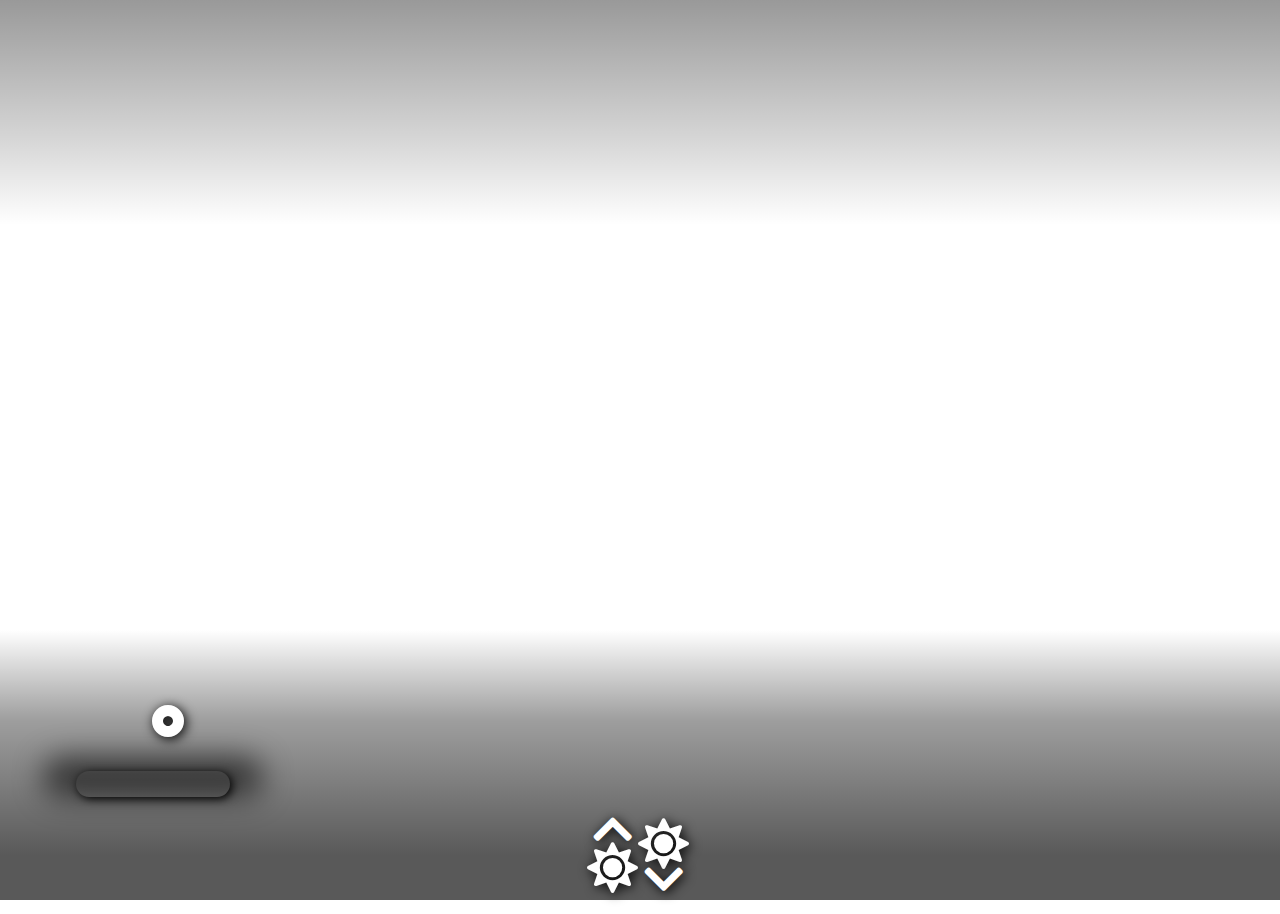
==== index.html @ 02dc3c7c "added mobile stylings3" ====
<!DOCTYPE html>
<html lang="en">
  <head>
    <meta charset="UTF-8" />
    <meta name="viewport" content="width=device-width, initial-scale=1.0" />
    <meta http-equiv="X-UA-Compatible" content="ie=edge" />
    <meta name="apple-mobile-web-app-capable" content="yes" />
    <link
      href="https://fonts.googleapis.com/css2?family=Bevan&family=Righteous&family=Londrina+Outline&display=swap"
      rel="stylesheet"
    />
    <link href="./fontawesome/css/all.css" rel="stylesheet" />
    <link rel="stylesheet" href="styles.css" />
    <link rel="stylesheet" href="weatherAnicons.css" />
    <script
      src="https://code.jquery.com/jquery-3.4.1.min.js"
      integrity="sha256-CSXorXvZcTkaix6Yvo6HppcZGetbYMGWSFlBw8HfCJo="
      crossorigin="anonymous"
    ></script>

    <title>Weather Display for iPad</title>
  </head>
  <body>
    <div id="container">
      <div id="headerContainer">
        <div id="dateContainer">
          <p id="dayOfWeek"></p>
          <p id="todaysDate"></p>
        </div>
        <div id="detailedForecast">
          <span id="bigForecast"></span>
          <span id="medForecast"></span>
          <span id="smallForecast"></span>
        </div>
      </div>

      <div id="timeContainer"></div>
      <div id="weatherContainer">
        <!--TempContainer-->
        <div id="tempContainer">
          <div id="innerTempContainer">
            <div id="currentTemp"></div>
            <div id="degreeSymbol">°</div>
          </div>

          <div id="tempRangeContainer">
            <div id="lowTemp"></div>
            <div id="tempRangeBar"></div>
            <div id="highTemp"></div>
          </div>
          <div id="tempRangeBg"></div>
        </div>
        <!--Time-->
        <p id="time"></p>
        <div id="weatherIconContainer">
          <!-- <div id="innerWeatherIconContainer">
            
          </div> -->
          <i id="weatherIcon"></i>
          <p id="shortForecastDisplay"></p>
        </div>
      </div>
      <!--solarStats-->
      <div id="solarStats">
        <div class="sunriseContainer">
          <div class="sunriseIcons">
            <i id="arrowUp" class="fas fa-chevron-up"></i>
            <i id="sunUp" class="fas fa-sun"></i>
          </div>
          <p id="sunriseTime"></p>
        </div>
        <div class="sunriseContainer">
          <div class="sunriseIcons">
            <i id="sunDown" class="fas fa-sun"></i>
            <i id="arrowDown" class="fas fa-chevron-down"></i>
          </div>
          <p id="sunsetTime"></p>
        </div>
      </div>
    </div>

    <script src="script.js"></script>
  </body>
</html>
---- styles.css ----
/* 
Anicons based on "https://dribbble.com/shots/2097042-Widget-Weather" by kylor
*/

* {
  margin: 0;
  padding: 0;
  font-family: "Righteous", sans-serif;
  color: white;
  font-size: 4vw;
  text-shadow: 2px 2px 12px black;
}

body {
  color: #333;
  background-repeat: no-repeat;
  background-position: center center;
  background-size: cover;
}

#container {
  display: flex;
  flex-direction: column;
  align-items: center;
  justify-content: space-between;
  width: 100%;
  height: 100vh;
}

#headerContainer {
  display: flex;
  justify-content: space-between;
  width: 100%;
  height: 25%;
  background: linear-gradient(0deg, rgba(2, 0, 36, 0) 0%, rgba(0, 0, 0, 0.15) 35%, rgba(0, 0, 0, 0.4) 100%);
}

#dateContainer {
  display: flex;
  width: 40vw;
  flex-direction: column;
  align-items: center;
  padding-left: 20px;
}

#dayOfWeek {
  font-size: 6vw;
}

#todaysDate {
  font-size: 9vw;
  position: relative;
  bottom: 20px;
}

#detailedForecast {
  width: 50vw;
  padding-top: 20px;
  padding-right: 20px;
  padding-left: 20px;
  font-size: 18px;
  line-height: 1.4em;
}

#bigForecast {
  font-family: verdana;
  font-size: 3vw;
}

#medForecast {
  font-family: verdana;
  font-size: 2.75vw;
}

#smallForecast {
  font-family: verdana;
  font-size: 2.4vw;
}

#timeContainer {
  display: flex;
  align-items: center;
  justify-content: center;
  width: 100%;
  height: 45%;
}

#time {
  color: white;
  font-size: 20vw;
  position: relative;
  bottom: 30px;
}

#weatherContainer {
  display: flex;
  align-items: center;
  justify-content: space-between;
  width: 100%;
  height: 25%;
  background: linear-gradient(0deg, rgba(0, 0, 0, 0.65) 0%, rgba(0, 0, 0, 0.38) 60%, rgba(2, 0, 36, 0) 100%);
}

#tempContainer {
  width: 20%;
  display: flex;
  flex-direction: column;
  align-items: center;
  margin-bottom: 15px;
  position: relative;
  top: 5px;
  left: 40px;
}
#innerTempContainer {
  display: flex;
  position: relative;
  top: 22px;
}
#currentTemp {
  display: flex;
  z-index: 3;
  font-size: 15vw;
}

#degreeSymbol {
  z-index: 3;
  font-size: 8vw;
  position: relative;
  top: 10px;
}

#currentTemp span {
  font-size: 6vw;
  position: relative;
  top: 10px;
}
#tempRangeContainer {
  display: flex;
  align-items: center;
  position: relative;
  right: 15px;
  padding: 0 20px;
}

#lowTemp,
#highTemp {
  z-index: 2;
  font-size: 3.2vw;
  text-shadow: -1px 1px 1px #ccc;
}

#tempRangeBar {
  z-index: 2;
  height: 2vw;
  width: 12vw;
  border-radius: 15px;
  margin: 0 4px;
  box-shadow: 2px 2px 10px black;
}

#tempRangeBg {
  z-index: 1;
  height: 40px;
  width: 220px;
  background-color: rgba(0, 0, 0, 0.6);
  border-radius: 20px;
  filter: blur(15px);
  position: relative;
  bottom: 40px;
  right: 15px;
}

.sunriseContainer {
  display: flex;
  position: relative;
  bottom: 12px;
}

.sunriseContainer p {
  font-size: 5vw;
  line-height: 1;
}

.sunriseIcons {
  display: flex;
  flex-direction: column;
  align-items: center;
  position: relative;
  bottom: 10px;
  right: 2px;
}

#solarStats {
  display: flex;
  height: 5%;
  width: 100%;
  align-items: center;
  justify-content: center;
  background-color: rgba(0, 0, 0, 0.65);
}

#sunUp {
  position: relative;
  bottom: 10px;
}

#arrowUp {
  font-size: 3.5vw;
}

#sunDown {
  position: relative;
  top: 10px;
}

#arrowDown {
  position: relative;
  bottom: 1px;
  font-size: 3.5vw;
}

#weatherIconContainer {
  width: 20%;
  display: flex;
  flex-direction: column;
  align-items: center;
  position: relative;
  right: 40px;
}

#weatherIcon {
  font-size: 13vw;
  padding-bottom: 15px;
}

#shortForecastDisplay {
  text-align: center;
  font-size: 3vw;
}

@media only screen and (max-width: 600px) {
  #headerContainer {
    flex-direction: column;
    align-items: center;
  }

  #dateContainer {
    padding: 10px;
    width: 100%;
  }
  #dayOfWeek {
    font-size: 14vw;
  }
  #todaysDate {
    font-size: 20vw;
    position: relative;
    bottom: 10px;
  }

  #detailedForecast {
    display: none;
  }

  #bigForecast {
    font-family: verdana;
    font-size: 5vw;
  }
  #time {
    position: absolute;
    display: flex;
    align-items: center;
    justify-content: center;
    font-size: 35vw;
    width: 100vw;
    height: 100vh;
    background: linear-gradient(
      0deg,
      rgba(255, 255, 255, 0) 0%,
      rgba(0, 0, 0, 0.2511204310825893) 45%,
      rgba(0, 0, 0, 0.24551819018623078) 50%,
      rgba(0, 0, 0, 0.24551819018623078) 55%,
      rgba(255, 255, 255, 0) 100%
    );
  }

  #weatherContainer {
    justify-content: space-evenly;
  }
  #tempContainer {
    margin-bottom: 0;
    position: relative;
    top: 0;
    left: 25px;
    width: 50%;
  }
  #innerTempContainer {
    position: relative;
    top: 12px;
  }
  #currentTemp {
    display: flex;
    z-index: 3;
    font-size: 28vw;
    position: relative;
    right: 5px;
  }
  #degreeSymbol {
    font-size: 12vw;
  }
  #lowTemp,
  #highTemp {
    font-size: 6vw;
  }
  #tempRangeBar {
    z-index: 2;
    height: 4vw;
    width: 22vw;
    border-radius: 15px;
    margin: 0 4px;
    box-shadow: 2px 2px 10px black;
  }

  #weatherIconContainer {
    z-index: 3;
    width: 50%;
    right: 0px;
    bottom: 12px;
  }

  #weatherIcon {
    z-index: 3;
    font-size: 26vw;
    padding-bottom: 8px;
  }

  #shortForecastDisplay {
    z-index: 3;
    font-size: 5vw;
  }

  .sunriseContainer p {
    z-index: 3;
    font-size: 9vw;
  }
  .sunriseIcons {
    z-index: 3;
    bottom: 4px;
    right: 2px;
  }
  #solarStats {
    z-index: 3;
    display: flex;
    height: 5%;
    width: 100%;
    align-items: center;
    justify-content: center;
    background-color: rgba(0, 0, 0, 0.65);
  }
  #arrowUp {
    z-index: 3;
    font-size: 6vw;
  }
  #sunUp {
    z-index: 3;
    font-size: 7vw;
    bottom: 5px;
  }
  #arrowDown {
    z-index: 3;
    font-size: 6vw;
  }
  #sunDown {
    z-index: 3;
    font-size: 7vw;
    top: 5px;
  }
  #sunriseTime {
    z-index: 3;
    padding-right: 20px;
  }
}
---- weatherAnicons.css ----
body {
  color: #fff;
}

#innerWeatherIconContainer {
  width: 2vw;
}

.anicon {
  width: 3vw;
  height: 3vw;
  font-size: 0.2em;
  position: relative;
  left: 90px;
  bottom: 25px;
}

.cloud {
  position: absolute;
  z-index: 1;
  top: 50%;
  left: 50%;
  width: 3.6875em;
  height: 3.6875em;
  margin: -1.84375em;
  background: #fff;
  border-radius: 50%;
  box-shadow: -2.1875em 0.6875em 0 -0.6875em, 2.0625em 0.9375em 0 -0.9375em, 0 0 0 0.375em #fff,
    -2.1875em 0.6875em 0 -0.3125em #fff, 2.0625em 0.9375em 0 -0.5625em #fff;
}

.cloud:after {
  content: "";
  position: absolute;
  bottom: 0;
  left: -0.5em;
  display: block;
  width: 4.5625em;
  height: 1em;
  background: #fff;
  box-shadow: 0 0.4375em 0 -0.0625em #fff;
}
.cloud:nth-child(2) {
  z-index: 0;
  background: #fff;
  box-shadow: -2.1875em 0.6875em 0 -0.6875em #fff, 2.0625em 0.9375em 0 -0.9375em #fff,
    0 0 0 0.375em #fff, -2.1875em 0.6875em 0 -0.3125em #fff, 2.0625em 0.9375em 0 -0.5625em #fff;
  opacity: 0.3;
  transform: scale(0.5) translate(6em, -3em);
  animation: cloud 4s linear infinite;
}
.cloud:nth-child(2):after {
  background: #fff;
}

.sun {
  position: absolute;
  top: 50%;
  left: 50%;
  width: 2.5em;
  height: 2.5em;
  margin: -1.25em;
  background: rgba(0, 0, 0, 0);
  border-radius: 50%;
  box-shadow: 0 0 0 0.375em rgb(255, 239, 100);
  animation: spin 12s infinite linear;
}
.rays {
  position: absolute;
  top: -2em;
  left: 50%;
  display: block;
  width: 0.375em;
  height: 1.125em;
  margin-left: -0.1875em;
  background: rgb(255, 239, 100);
  border-radius: 0.25em;
  box-shadow: 0 5.375em rgb(255, 239, 100);
}
.rays:before,
.rays:after {
  content: "";
  position: absolute;
  top: 0em;
  left: 0em;
  display: block;
  width: 0.375em;
  height: 1.125em;
  transform: rotate(60deg);
  transform-origin: 50% 3.25em;
  background: rgb(255, 239, 100);
  border-radius: 0.25em;
  box-shadow: 0 5.375em rgb(255, 239, 100);
}
.rays:before {
  transform: rotate(120deg);
}
.cloud + .sun {
  margin: -2em 1em;
}

.rain,
.lightning,
.snow {
  position: absolute;
  z-index: 2;
  top: 50%;
  left: 50%;
  width: 3.75em;
  height: 3.75em;
  margin: 0.375em 0 0 -2em;
  background: rgba(0, 0, 0, 0);
}

.rain:after {
  content: "";
  position: absolute;
  z-index: 2;
  top: 50%;
  left: 50%;
  width: 1.125em;
  height: 1.125em;
  margin: -1em 0 0 -0.25em;
  background: #0cf;
  border-radius: 100% 0 60% 50% / 60% 0 100% 50%;
  box-shadow: 0.625em 0.875em 0 -0.125em rgba(255, 255, 255, 0.2),
    -0.875em 1.125em 0 -0.125em rgba(255, 255, 255, 0.2),
    -1.375em -0.125em 0 rgba(255, 255, 255, 0.2);
  transform: rotate(-28deg);
  animation: rain 3s linear infinite;
}

.bolt {
  position: absolute;
  top: 50%;
  left: 50%;
  margin: -0.25em 0 0 -0.125em;
  color: #fff;
  opacity: 0.3;
  animation: lightning 2s linear infinite;
}
.bolt:nth-child(2) {
  width: 0.5em;
  height: 0.25em;
  margin: -1.75em 0 0 -1.875em;
  transform: translate(2.5em, 2.25em);
  opacity: 0.2;
  animation: lightning 1.5s linear infinite;
}
.bolt:before,
.bolt:after {
  content: "";
  position: absolute;
  z-index: 2;
  top: 50%;
  left: 50%;
  margin: -1.625em 0 0 -1.0125em;
  border-top: 1.25em solid transparent;
  border-right: 0.75em solid;
  border-bottom: 0.75em solid;
  border-left: 0.5em solid transparent;
  transform: skewX(-10deg);
}
.bolt:after {
  margin: -0.25em 0 0 -0.25em;
  border-top: 0.75em solid;
  border-right: 0.5em solid transparent;
  border-bottom: 1.25em solid transparent;
  border-left: 0.75em solid;
  transform: skewX(-10deg);
}
.bolt:nth-child(2):before {
  margin: -0.75em 0 0 -0.5em;
  border-top: 0.625em solid transparent;
  border-right: 0.375em solid;
  border-bottom: 0.375em solid;
  border-left: 0.25em solid transparent;
}
.bolt:nth-child(2):after {
  margin: -0.125em 0 0 -0.125em;
  border-top: 0.375em solid;
  border-right: 0.25em solid transparent;
  border-bottom: 0.625em solid transparent;
  border-left: 0.375em solid;
}

.flake:before,
.flake:after {
  content: "\2744";
  position: absolute;
  top: 50%;
  left: 50%;
  margin: -0.25em 0 0 -1.0125em;
  color: #fff;
  opacity: 0.7;
  animation: spin 8s linear infinite reverse;
}
.flake:after {
  margin: 0.125em 0 0 -1.3em;
  font-size: 1.9em;
  opacity: 0.5;
  animation: spin 14s linear infinite reverse;
}
.flake:nth-child(2):before {
  margin: -0.1em 0 0 -0.4em;
  font-size: 2.6em;
  opacity: 0.6;
  animation: spin 10s linear infinite;
}
.flake:nth-child(2):after {
  margin: -0.1em 0 0.4em 0.1em;
  font-size: 3.5em;
  opacity: 0.5;
  animation: spin 16s linear infinite reverse;
}

/* Animations */

@keyframes spin {
  100% {
    transform: rotate(360deg);
  }
}

@keyframes cloud {
  0% {
    opacity: 0;
  }
  50% {
    opacity: 0.3;
  }
  100% {
    opacity: 0;
    transform: scale(0.5) translate(-200%, -3em);
  }
}

@keyframes rain {
  0% {
    background: #0cf;
    box-shadow: 0.625em 0.875em 0 -0.125em rgba(255, 255, 255, 0.2),
      -0.875em 1.125em 0 -0.125em rgba(255, 255, 255, 0.2), -1.375em -0.125em 0 #0cf;
  }
  25% {
    box-shadow: 0.625em 0.875em 0 -0.125em rgba(255, 255, 255, 0.2),
      -0.875em 1.125em 0 -0.125em #0cf, -1.375em -0.125em 0 rgba(255, 255, 255, 0.2);
  }
  50% {
    background: rgba(255, 255, 255, 0.3);
    box-shadow: 0.625em 0.875em 0 -0.125em #0cf,
      -0.875em 1.125em 0 -0.125em rgba(255, 255, 255, 0.2),
      -1.375em -0.125em 0 rgba(255, 255, 255, 0.2);
  }
  100% {
    box-shadow: 0.625em 0.875em 0 -0.125em rgba(255, 255, 255, 0.2),
      -0.875em 1.125em 0 -0.125em rgba(255, 255, 255, 0.2), -1.375em -0.125em 0 #0cf;
  }
}

@keyframes lightning {
  45% {
    color: #fff;
    background: #fff;
    opacity: 0.2;
  }
  50% {
    color: rgb(245, 255, 98);
    background: #0cf;
    opacity: 1;
  }
  52% {
    color: rgb(245, 255, 98);
    background: #0cf;
    opacity: 1;
  }
  54% {
    color: rgb(14, 90, 255);
    background: #0cf;
    opacity: 1;
  }
  55% {
    color: rgb(245, 255, 98);
    background: #0cf;
    opacity: 1;
  }
  60% {
    color: #fff;
    background: #fff;
    opacity: 0.2;
  }
}
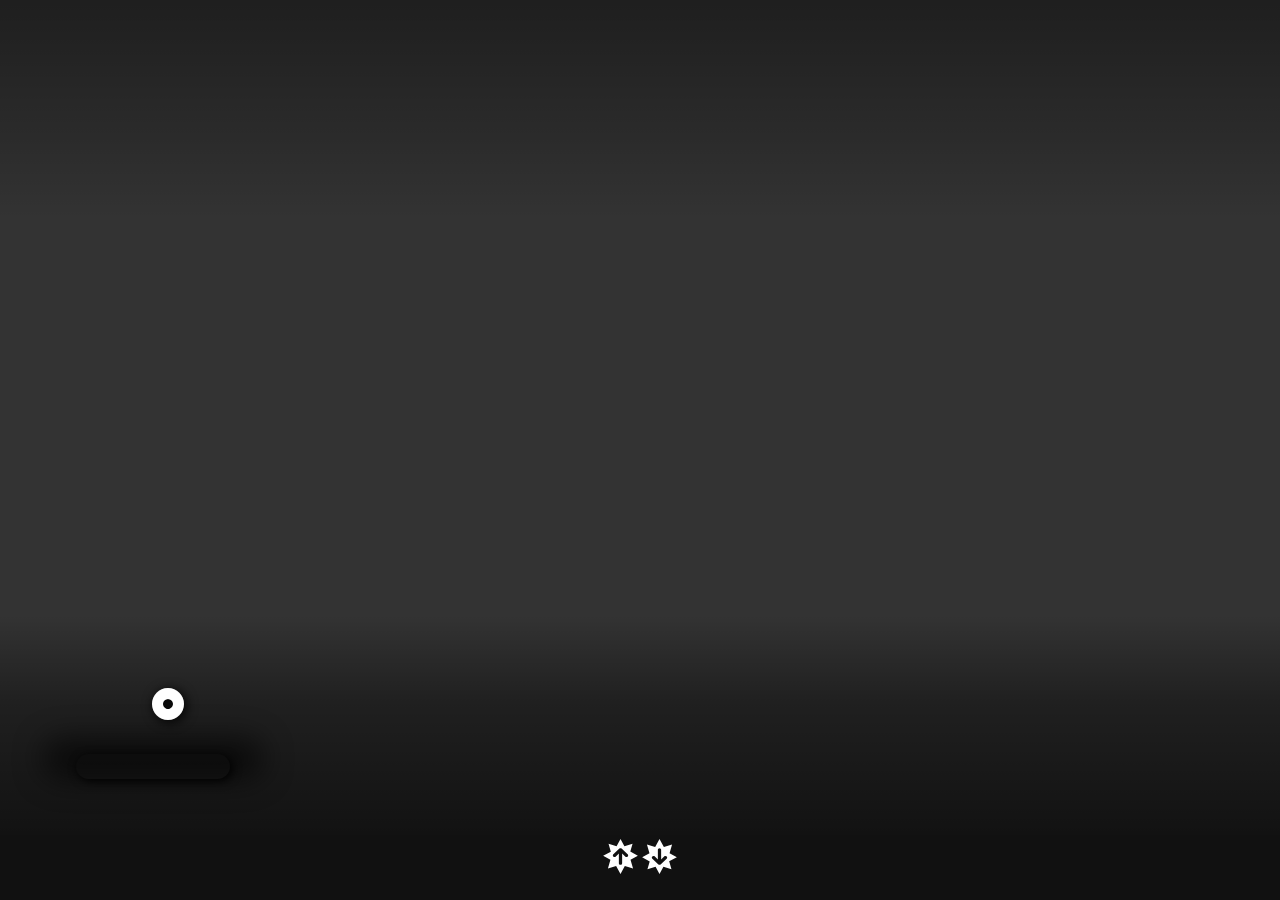
==== commit 01024131: "testing after long period of inactivity" ====
--- a/index.html
+++ b/index.html
@@ -4,6 +4,7 @@
     <meta charset="UTF-8" />
     <meta name="viewport" content="width=device-width, initial-scale=1.0" />
     <meta http-equiv="X-UA-Compatible" content="ie=edge" />
+    <meta name="apple-mobile-web-app-status-bar-style" content="black-translucent" />
     <meta name="apple-mobile-web-app-capable" content="yes" />
     <link
       href="https://fonts.googleapis.com/css2?family=Bevan&family=Righteous&family=Londrina+Outline&display=swap"
@@ -63,16 +64,14 @@
       <!--solarStats-->
       <div id="solarStats">
         <div class="sunriseContainer">
-          <div class="sunriseIcons">
-            <i id="arrowUp" class="fas fa-chevron-up"></i>
-            <i id="sunUp" class="fas fa-sun"></i>
+          <div id="sunUpIcons" class="sunriseIcons">
+            <img id="sunIconUp" src="./img/svg/sun-up.svg"/>
           </div>
           <p id="sunriseTime"></p>
         </div>
         <div class="sunriseContainer">
-          <div class="sunriseIcons">
-            <i id="sunDown" class="fas fa-sun"></i>
-            <i id="arrowDown" class="fas fa-chevron-down"></i>
+          <div id="sunDownIcons" class="sunriseIcons">
+            <img id="sunIconDown" src="./img/svg/sun-down.svg"/>
           </div>
           <p id="sunsetTime"></p>
         </div>
--- a/styles.css
+++ b/styles.css
@@ -1,7 +1,3 @@
-/* 
-Anicons based on "https://dribbble.com/shots/2097042-Widget-Weather" by kylor
-*/
-
 * {
   margin: 0;
   padding: 0;
@@ -16,6 +12,7 @@
   background-repeat: no-repeat;
   background-position: center center;
   background-size: cover;
+  background-color: #333;
 }
 
 #container {
@@ -32,7 +29,12 @@
   justify-content: space-between;
   width: 100%;
   height: 25%;
-  background: linear-gradient(0deg, rgba(2, 0, 36, 0) 0%, rgba(0, 0, 0, 0.15) 35%, rgba(0, 0, 0, 0.4) 100%);
+  background: linear-gradient(
+    0deg,
+    rgba(2, 0, 36, 0) 0%,
+    rgba(0, 0, 0, 0.15) 35%,
+    rgba(0, 0, 0, 0.4) 100%
+  );
 }
 
 #dateContainer {
@@ -44,10 +46,12 @@
 }
 
 #dayOfWeek {
+  z-index: 3;
   font-size: 6vw;
 }
 
 #todaysDate {
+  z-index: 3;
   font-size: 9vw;
   position: relative;
   bottom: 20px;
@@ -98,7 +102,12 @@
   justify-content: space-between;
   width: 100%;
   height: 25%;
-  background: linear-gradient(0deg, rgba(0, 0, 0, 0.65) 0%, rgba(0, 0, 0, 0.38) 60%, rgba(2, 0, 36, 0) 100%);
+  background: linear-gradient(
+    0deg,
+    rgba(0, 0, 0, 0.65) 0%,
+    rgba(0, 0, 0, 0.38) 60%,
+    rgba(2, 0, 36, 0) 100%
+  );
 }
 
 #tempContainer {
@@ -170,42 +179,25 @@
   right: 15px;
 }
 
-.sunriseContainer {
-  display: flex;
-  position: relative;
-  bottom: 12px;
-}
-
-.sunriseContainer p {
-  font-size: 5vw;
-  line-height: 1;
-}
-
-.sunriseIcons {
-  display: flex;
-  flex-direction: column;
-  align-items: center;
-  position: relative;
-  bottom: 10px;
-  right: 2px;
-}
-
 #solarStats {
   display: flex;
-  height: 5%;
   width: 100%;
   align-items: center;
   justify-content: center;
   background-color: rgba(0, 0, 0, 0.65);
 }
 
-#sunUp {
-  position: relative;
-  bottom: 10px;
-}
-
-#arrowUp {
-  font-size: 3.5vw;
+.sunriseContainer {
+  display: flex;
+  position: relative;
+  bottom: 12px;
+}
+
+#sunIconUp,
+#sunIconDown {
+  width: 35px;
+  height: 35px;
+  margin: 0 2px;
 }
 
 #sunDown {
@@ -218,7 +210,6 @@
   bottom: 1px;
   font-size: 3.5vw;
 }
-
 #weatherIconContainer {
   width: 20%;
   display: flex;
@@ -226,11 +217,30 @@
   align-items: center;
   position: relative;
   right: 40px;
+  bottom: 20px;
 }
 
 #weatherIcon {
   font-size: 13vw;
   padding-bottom: 15px;
+}
+
+.sunshine {
+  height: 20vw;
+  width: 100%;
+  background: url(./img/svg/sun.svg);
+  background-size: contain;
+  background-repeat: no-repeat;
+  animation: rotation 24s infinite linear;
+}
+
+@keyframes rotation {
+  from {
+    transform: rotate(0deg);
+  }
+  to {
+    transform: rotate(359.99deg);
+  }
 }
 
 #shortForecastDisplay {
@@ -285,6 +295,7 @@
 
   #weatherContainer {
     justify-content: space-evenly;
+    height: 40%;
   }
   #tempContainer {
     margin-bottom: 0;
@@ -302,14 +313,20 @@
     z-index: 3;
     font-size: 28vw;
     position: relative;
-    right: 5px;
+    bottom: 5px;
+    right: 8px;
   }
   #degreeSymbol {
     font-size: 12vw;
+    position: relative;
+    bottom: 5px;
+    right: 8px;
   }
   #lowTemp,
   #highTemp {
     font-size: 6vw;
+    position: relative;
+    bottom: 10px;
   }
   #tempRangeBar {
     z-index: 2;
@@ -318,24 +335,31 @@
     border-radius: 15px;
     margin: 0 4px;
     box-shadow: 2px 2px 10px black;
+    position: relative;
+    bottom: 10px;
   }
 
   #weatherIconContainer {
     z-index: 3;
     width: 50%;
     right: 0px;
-    bottom: 12px;
+    bottom: 14px;
   }
 
   #weatherIcon {
-    z-index: 3;
-    font-size: 26vw;
+    width: 22vw;
+    z-index: 3;
     padding-bottom: 8px;
   }
 
+  .sunshine {
+    height: 150px !important;
+    width: 150px !important;
+  }
+
   #shortForecastDisplay {
     z-index: 3;
-    font-size: 5vw;
+    font-size: 6vw;
   }
 
   .sunriseContainer p {
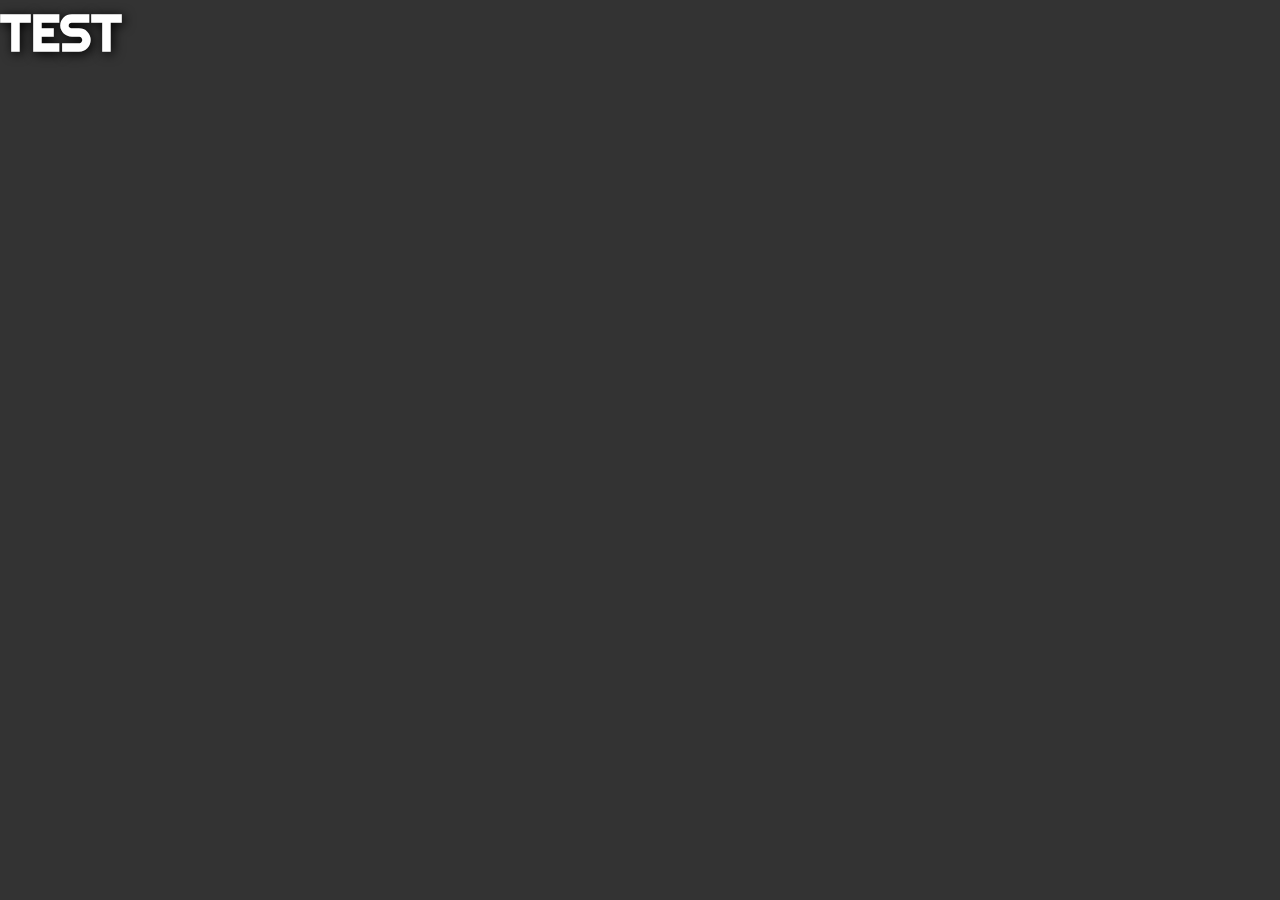
==== commit 8ebf6e61: "old ipad mini test1" ====
--- a/index.html
+++ b/index.html
@@ -21,63 +21,5 @@
 
     <title>Weather Display for iPad</title>
   </head>
-  <body>
-    <div id="container">
-      <div id="headerContainer">
-        <div id="dateContainer">
-          <p id="dayOfWeek"></p>
-          <p id="todaysDate"></p>
-        </div>
-        <div id="detailedForecast">
-          <span id="bigForecast"></span>
-          <span id="medForecast"></span>
-          <span id="smallForecast"></span>
-        </div>
-      </div>
-
-      <div id="timeContainer"></div>
-      <div id="weatherContainer">
-        <!--TempContainer-->
-        <div id="tempContainer">
-          <div id="innerTempContainer">
-            <div id="currentTemp"></div>
-            <div id="degreeSymbol">°</div>
-          </div>
-
-          <div id="tempRangeContainer">
-            <div id="lowTemp"></div>
-            <div id="tempRangeBar"></div>
-            <div id="highTemp"></div>
-          </div>
-          <div id="tempRangeBg"></div>
-        </div>
-        <!--Time-->
-        <p id="time"></p>
-        <div id="weatherIconContainer">
-          <!-- <div id="innerWeatherIconContainer">
-            
-          </div> -->
-          <i id="weatherIcon"></i>
-          <p id="shortForecastDisplay"></p>
-        </div>
-      </div>
-      <!--solarStats-->
-      <div id="solarStats">
-        <div class="sunriseContainer">
-          <div id="sunUpIcons" class="sunriseIcons">
-            <img id="sunIconUp" src="./img/svg/sun-up.svg"/>
-          </div>
-          <p id="sunriseTime"></p>
-        </div>
-        <div class="sunriseContainer">
-          <div id="sunDownIcons" class="sunriseIcons">
-            <img id="sunIconDown" src="./img/svg/sun-down.svg"/>
-          </div>
-          <p id="sunsetTime"></p>
-        </div>
-      </div>
-    </div>
-
-    <script src="script.js"></script>
-  </body>
+<body><h1>TEST</h1></body>
 </html>
--- a/weatherAnicons.css
+++ b/weatherAnicons.css
@@ -0,0 +1,291 @@
+body {
+  color: #fff;
+}
+
+#innerWeatherIconContainer {
+  width: 2vw;
+}
+
+.anicon {
+  width: 3vw;
+  height: 3vw;
+  font-size: 0.2em;
+  position: relative;
+  left: 90px;
+  bottom: 25px;
+}
+
+.cloud {
+  position: absolute;
+  z-index: 1;
+  top: 50%;
+  left: 50%;
+  width: 3.6875em;
+  height: 3.6875em;
+  margin: -1.84375em;
+  background: #fff;
+  border-radius: 50%;
+  box-shadow: -2.1875em 0.6875em 0 -0.6875em, 2.0625em 0.9375em 0 -0.9375em, 0 0 0 0.375em #fff,
+    -2.1875em 0.6875em 0 -0.3125em #fff, 2.0625em 0.9375em 0 -0.5625em #fff;
+}
+
+.cloud:after {
+  content: "";
+  position: absolute;
+  bottom: 0;
+  left: -0.5em;
+  display: block;
+  width: 4.5625em;
+  height: 1em;
+  background: #fff;
+  box-shadow: 0 0.4375em 0 -0.0625em #fff;
+}
+.cloud:nth-child(2) {
+  z-index: 0;
+  background: #fff;
+  box-shadow: -2.1875em 0.6875em 0 -0.6875em #fff, 2.0625em 0.9375em 0 -0.9375em #fff,
+    0 0 0 0.375em #fff, -2.1875em 0.6875em 0 -0.3125em #fff, 2.0625em 0.9375em 0 -0.5625em #fff;
+  opacity: 0.3;
+  transform: scale(0.5) translate(6em, -3em);
+  animation: cloud 4s linear infinite;
+}
+.cloud:nth-child(2):after {
+  background: #fff;
+}
+
+.sun {
+  position: absolute;
+  top: 50%;
+  left: 50%;
+  width: 2.5em;
+  height: 2.5em;
+  margin: -1.25em;
+  background: rgba(0, 0, 0, 0);
+  border-radius: 50%;
+  box-shadow: 0 0 0 0.375em rgb(255, 239, 100);
+  animation: spin 12s infinite linear;
+}
+.rays {
+  position: absolute;
+  top: -2em;
+  left: 50%;
+  display: block;
+  width: 0.375em;
+  height: 1.125em;
+  margin-left: -0.1875em;
+  background: rgb(255, 239, 100);
+  border-radius: 0.25em;
+  box-shadow: 0 5.375em rgb(255, 239, 100);
+}
+.rays:before,
+.rays:after {
+  content: "";
+  position: absolute;
+  top: 0em;
+  left: 0em;
+  display: block;
+  width: 0.375em;
+  height: 1.125em;
+  transform: rotate(60deg);
+  transform-origin: 50% 3.25em;
+  background: rgb(255, 239, 100);
+  border-radius: 0.25em;
+  box-shadow: 0 5.375em rgb(255, 239, 100);
+}
+.rays:before {
+  transform: rotate(120deg);
+}
+.cloud + .sun {
+  margin: -2em 1em;
+}
+
+.rain,
+.lightning,
+.snow {
+  position: absolute;
+  z-index: 2;
+  top: 50%;
+  left: 50%;
+  width: 3.75em;
+  height: 3.75em;
+  margin: 0.375em 0 0 -2em;
+  background: rgba(0, 0, 0, 0);
+}
+
+.rain:after {
+  content: "";
+  position: absolute;
+  z-index: 2;
+  top: 50%;
+  left: 50%;
+  width: 1.125em;
+  height: 1.125em;
+  margin: -1em 0 0 -0.25em;
+  background: #0cf;
+  border-radius: 100% 0 60% 50% / 60% 0 100% 50%;
+  box-shadow: 0.625em 0.875em 0 -0.125em rgba(255, 255, 255, 0.2),
+    -0.875em 1.125em 0 -0.125em rgba(255, 255, 255, 0.2),
+    -1.375em -0.125em 0 rgba(255, 255, 255, 0.2);
+  transform: rotate(-28deg);
+  animation: rain 3s linear infinite;
+}
+
+.bolt {
+  position: absolute;
+  top: 50%;
+  left: 50%;
+  margin: -0.25em 0 0 -0.125em;
+  color: #fff;
+  opacity: 0.3;
+  animation: lightning 2s linear infinite;
+}
+.bolt:nth-child(2) {
+  width: 0.5em;
+  height: 0.25em;
+  margin: -1.75em 0 0 -1.875em;
+  transform: translate(2.5em, 2.25em);
+  opacity: 0.2;
+  animation: lightning 1.5s linear infinite;
+}
+.bolt:before,
+.bolt:after {
+  content: "";
+  position: absolute;
+  z-index: 2;
+  top: 50%;
+  left: 50%;
+  margin: -1.625em 0 0 -1.0125em;
+  border-top: 1.25em solid transparent;
+  border-right: 0.75em solid;
+  border-bottom: 0.75em solid;
+  border-left: 0.5em solid transparent;
+  transform: skewX(-10deg);
+}
+.bolt:after {
+  margin: -0.25em 0 0 -0.25em;
+  border-top: 0.75em solid;
+  border-right: 0.5em solid transparent;
+  border-bottom: 1.25em solid transparent;
+  border-left: 0.75em solid;
+  transform: skewX(-10deg);
+}
+.bolt:nth-child(2):before {
+  margin: -0.75em 0 0 -0.5em;
+  border-top: 0.625em solid transparent;
+  border-right: 0.375em solid;
+  border-bottom: 0.375em solid;
+  border-left: 0.25em solid transparent;
+}
+.bolt:nth-child(2):after {
+  margin: -0.125em 0 0 -0.125em;
+  border-top: 0.375em solid;
+  border-right: 0.25em solid transparent;
+  border-bottom: 0.625em solid transparent;
+  border-left: 0.375em solid;
+}
+
+.flake:before,
+.flake:after {
+  content: "\2744";
+  position: absolute;
+  top: 50%;
+  left: 50%;
+  margin: -0.25em 0 0 -1.0125em;
+  color: #fff;
+  opacity: 0.7;
+  animation: spin 8s linear infinite reverse;
+}
+.flake:after {
+  margin: 0.125em 0 0 -1.3em;
+  font-size: 1.9em;
+  opacity: 0.5;
+  animation: spin 14s linear infinite reverse;
+}
+.flake:nth-child(2):before {
+  margin: -0.1em 0 0 -0.4em;
+  font-size: 2.6em;
+  opacity: 0.6;
+  animation: spin 10s linear infinite;
+}
+.flake:nth-child(2):after {
+  margin: -0.1em 0 0.4em 0.1em;
+  font-size: 3.5em;
+  opacity: 0.5;
+  animation: spin 16s linear infinite reverse;
+}
+
+/* Animations */
+
+@keyframes spin {
+  100% {
+    transform: rotate(360deg);
+  }
+}
+
+@keyframes cloud {
+  0% {
+    opacity: 0;
+  }
+  50% {
+    opacity: 0.3;
+  }
+  100% {
+    opacity: 0;
+    transform: scale(0.5) translate(-200%, -3em);
+  }
+}
+
+@keyframes rain {
+  0% {
+    background: #0cf;
+    box-shadow: 0.625em 0.875em 0 -0.125em rgba(255, 255, 255, 0.2),
+      -0.875em 1.125em 0 -0.125em rgba(255, 255, 255, 0.2), -1.375em -0.125em 0 #0cf;
+  }
+  25% {
+    box-shadow: 0.625em 0.875em 0 -0.125em rgba(255, 255, 255, 0.2),
+      -0.875em 1.125em 0 -0.125em #0cf, -1.375em -0.125em 0 rgba(255, 255, 255, 0.2);
+  }
+  50% {
+    background: rgba(255, 255, 255, 0.3);
+    box-shadow: 0.625em 0.875em 0 -0.125em #0cf,
+      -0.875em 1.125em 0 -0.125em rgba(255, 255, 255, 0.2),
+      -1.375em -0.125em 0 rgba(255, 255, 255, 0.2);
+  }
+  100% {
+    box-shadow: 0.625em 0.875em 0 -0.125em rgba(255, 255, 255, 0.2),
+      -0.875em 1.125em 0 -0.125em rgba(255, 255, 255, 0.2), -1.375em -0.125em 0 #0cf;
+  }
+}
+
+@keyframes lightning {
+  45% {
+    color: #fff;
+    background: #fff;
+    opacity: 0.2;
+  }
+  50% {
+    color: rgb(245, 255, 98);
+    background: #0cf;
+    opacity: 1;
+  }
+  52% {
+    color: rgb(245, 255, 98);
+    background: #0cf;
+    opacity: 1;
+  }
+  54% {
+    color: rgb(14, 90, 255);
+    background: #0cf;
+    opacity: 1;
+  }
+  55% {
+    color: rgb(245, 255, 98);
+    background: #0cf;
+    opacity: 1;
+  }
+  60% {
+    color: #fff;
+    background: #fff;
+    opacity: 0.2;
+  }
+}
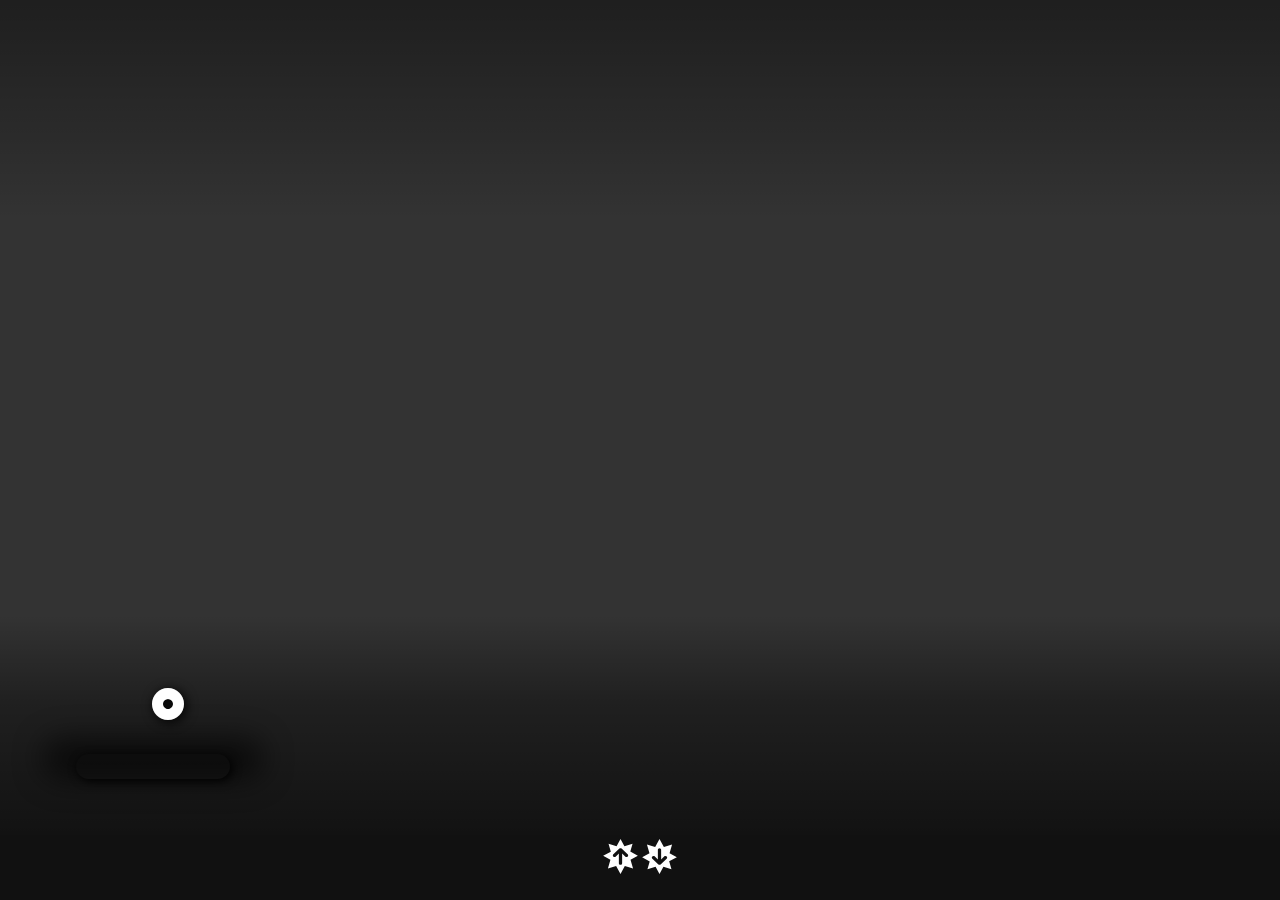
==== commit 9ad06f2f: "old ipad mini test2" ====
--- a/index.html
+++ b/index.html
@@ -21,5 +21,63 @@
 
     <title>Weather Display for iPad</title>
   </head>
-<body><h1>TEST</h1></body>
+  <body>
+    <div id="container">
+      <div id="headerContainer">
+        <div id="dateContainer">
+          <p id="dayOfWeek"></p>
+          <p id="todaysDate"></p>
+        </div>
+        <div id="detailedForecast">
+          <span id="bigForecast"></span>
+          <span id="medForecast"></span>
+          <span id="smallForecast"></span>
+        </div>
+      </div>
+
+      <div id="timeContainer"></div>
+      <div id="weatherContainer">
+        <!--TempContainer-->
+        <div id="tempContainer">
+          <div id="innerTempContainer">
+            <div id="currentTemp"></div>
+            <div id="degreeSymbol">°</div>
+          </div>
+
+          <div id="tempRangeContainer">
+            <div id="lowTemp"></div>
+            <div id="tempRangeBar"></div>
+            <div id="highTemp"></div>
+          </div>
+          <div id="tempRangeBg"></div>
+        </div>
+        <!--Time-->
+        <p id="time"></p>
+        <div id="weatherIconContainer">
+          <!-- <div id="innerWeatherIconContainer">
+            
+          </div> -->
+          <i id="weatherIcon"></i>
+          <p id="shortForecastDisplay"></p>
+        </div>
+      </div>
+      <!--solarStats-->
+      <div id="solarStats">
+        <div class="sunriseContainer">
+          <div id="sunUpIcons" class="sunriseIcons">
+            <img id="sunIconUp" src="./img/svg/sun-up.svg"/>
+          </div>
+          <p id="sunriseTime"></p>
+        </div>
+        <div class="sunriseContainer">
+          <div id="sunDownIcons" class="sunriseIcons">
+            <img id="sunIconDown" src="./img/svg/sun-down.svg"/>
+          </div>
+          <p id="sunsetTime"></p>
+        </div>
+      </div>
+    </div>
+
+    <script src="script.js"></script>
+  </body>
 </html>
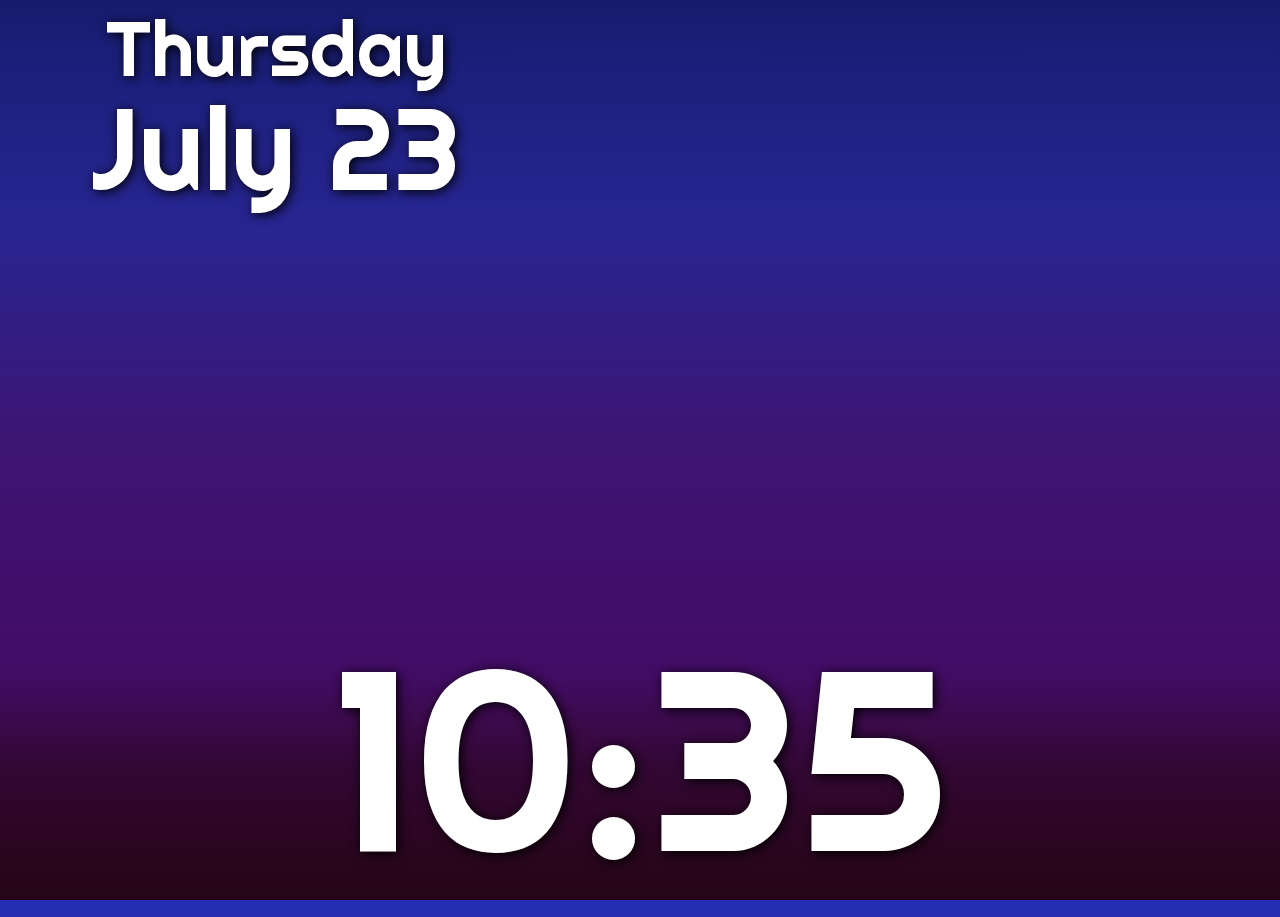
==== commit 2f64d0fa: "old ipad mini test3" ====
--- a/index.html
+++ b/index.html
@@ -14,10 +14,9 @@
     <link rel="stylesheet" href="styles.css" />
     <link rel="stylesheet" href="weatherAnicons.css" />
     <script
-      src="https://code.jquery.com/jquery-3.4.1.min.js"
-      integrity="sha256-CSXorXvZcTkaix6Yvo6HppcZGetbYMGWSFlBw8HfCJo="
-      crossorigin="anonymous"
-    ></script>
+    src="https://code.jquery.com/jquery-3.6.0.min.js"
+    integrity="sha256-/xUj+3OJU5yExlq6GSYGSHk7tPXikynS7ogEvDej/m4="
+    crossorigin="anonymous"></script>
 
     <title>Weather Display for iPad</title>
   </head>
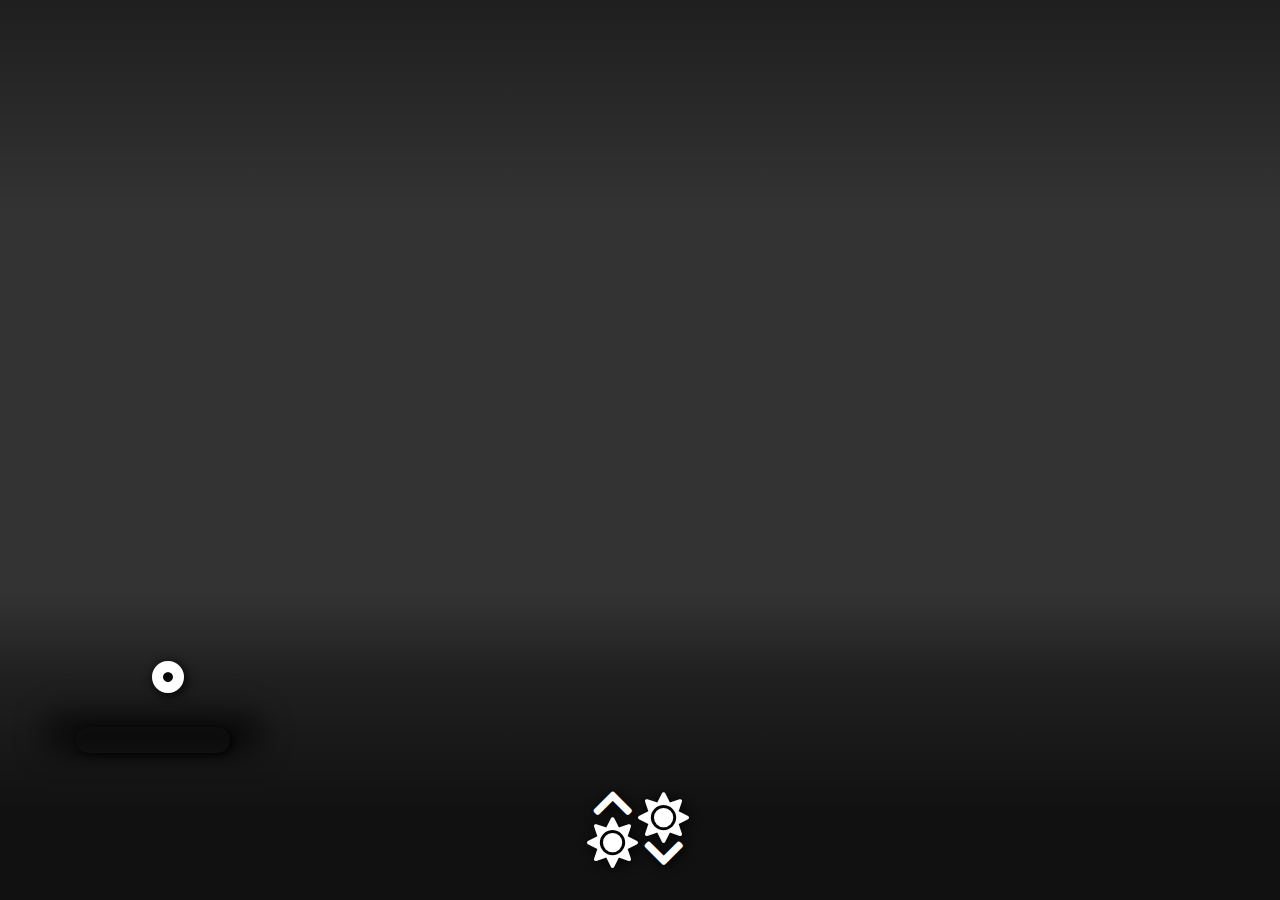
==== commit 68a8cf2f: "Reverting to 3f30376" ====
--- a/index.html
+++ b/index.html
@@ -14,9 +14,10 @@
     <link rel="stylesheet" href="styles.css" />
     <link rel="stylesheet" href="weatherAnicons.css" />
     <script
-    src="https://code.jquery.com/jquery-3.6.0.min.js"
-    integrity="sha256-/xUj+3OJU5yExlq6GSYGSHk7tPXikynS7ogEvDej/m4="
-    crossorigin="anonymous"></script>
+      src="https://code.jquery.com/jquery-3.4.1.min.js"
+      integrity="sha256-CSXorXvZcTkaix6Yvo6HppcZGetbYMGWSFlBw8HfCJo="
+      crossorigin="anonymous"
+    ></script>
 
     <title>Weather Display for iPad</title>
   </head>
@@ -64,13 +65,15 @@
       <div id="solarStats">
         <div class="sunriseContainer">
           <div id="sunUpIcons" class="sunriseIcons">
-            <img id="sunIconUp" src="./img/svg/sun-up.svg"/>
+            <i id="arrowUp" class="fas fa-chevron-up"></i>
+            <i id="sunUp" class="fas fa-sun"></i>
           </div>
           <p id="sunriseTime"></p>
         </div>
         <div class="sunriseContainer">
           <div id="sunDownIcons" class="sunriseIcons">
-            <img id="sunIconDown" src="./img/svg/sun-down.svg"/>
+            <i id="sunDown" class="fas fa-sun"></i>
+            <i id="arrowDown" class="fas fa-chevron-down"></i>
           </div>
           <p id="sunsetTime"></p>
         </div>
--- a/styles.css
+++ b/styles.css
@@ -29,12 +29,7 @@
   justify-content: space-between;
   width: 100%;
   height: 25%;
-  background: linear-gradient(
-    0deg,
-    rgba(2, 0, 36, 0) 0%,
-    rgba(0, 0, 0, 0.15) 35%,
-    rgba(0, 0, 0, 0.4) 100%
-  );
+  background: linear-gradient(0deg, rgba(2, 0, 36, 0) 0%, rgba(0, 0, 0, 0.15) 35%, rgba(0, 0, 0, 0.4) 100%);
 }
 
 #dateContainer {
@@ -102,12 +97,7 @@
   justify-content: space-between;
   width: 100%;
   height: 25%;
-  background: linear-gradient(
-    0deg,
-    rgba(0, 0, 0, 0.65) 0%,
-    rgba(0, 0, 0, 0.38) 60%,
-    rgba(2, 0, 36, 0) 100%
-  );
+  background: linear-gradient(0deg, rgba(0, 0, 0, 0.65) 0%, rgba(0, 0, 0, 0.38) 60%, rgba(2, 0, 36, 0) 100%);
 }
 
 #tempContainer {
@@ -179,6 +169,26 @@
   right: 15px;
 }
 
+.sunriseContainer {
+  display: flex;
+  position: relative;
+  bottom: 12px;
+}
+
+.sunriseContainer p {
+  font-size: 5vw;
+  line-height: 1;
+}
+
+.sunriseIcons {
+  display: flex;
+  flex-direction: column;
+  align-items: center;
+  position: relative;
+  bottom: 10px;
+  right: 2px;
+}
+
 #solarStats {
   display: flex;
   width: 100%;
@@ -187,17 +197,13 @@
   background-color: rgba(0, 0, 0, 0.65);
 }
 
-.sunriseContainer {
-  display: flex;
-  position: relative;
-  bottom: 12px;
-}
-
-#sunIconUp,
-#sunIconDown {
-  width: 35px;
-  height: 35px;
-  margin: 0 2px;
+#sunUp {
+  position: relative;
+  bottom: 10px;
+}
+
+#arrowUp {
+  font-size: 3.5vw;
 }
 
 #sunDown {
@@ -210,6 +216,7 @@
   bottom: 1px;
   font-size: 3.5vw;
 }
+
 #weatherIconContainer {
   width: 20%;
   display: flex;
